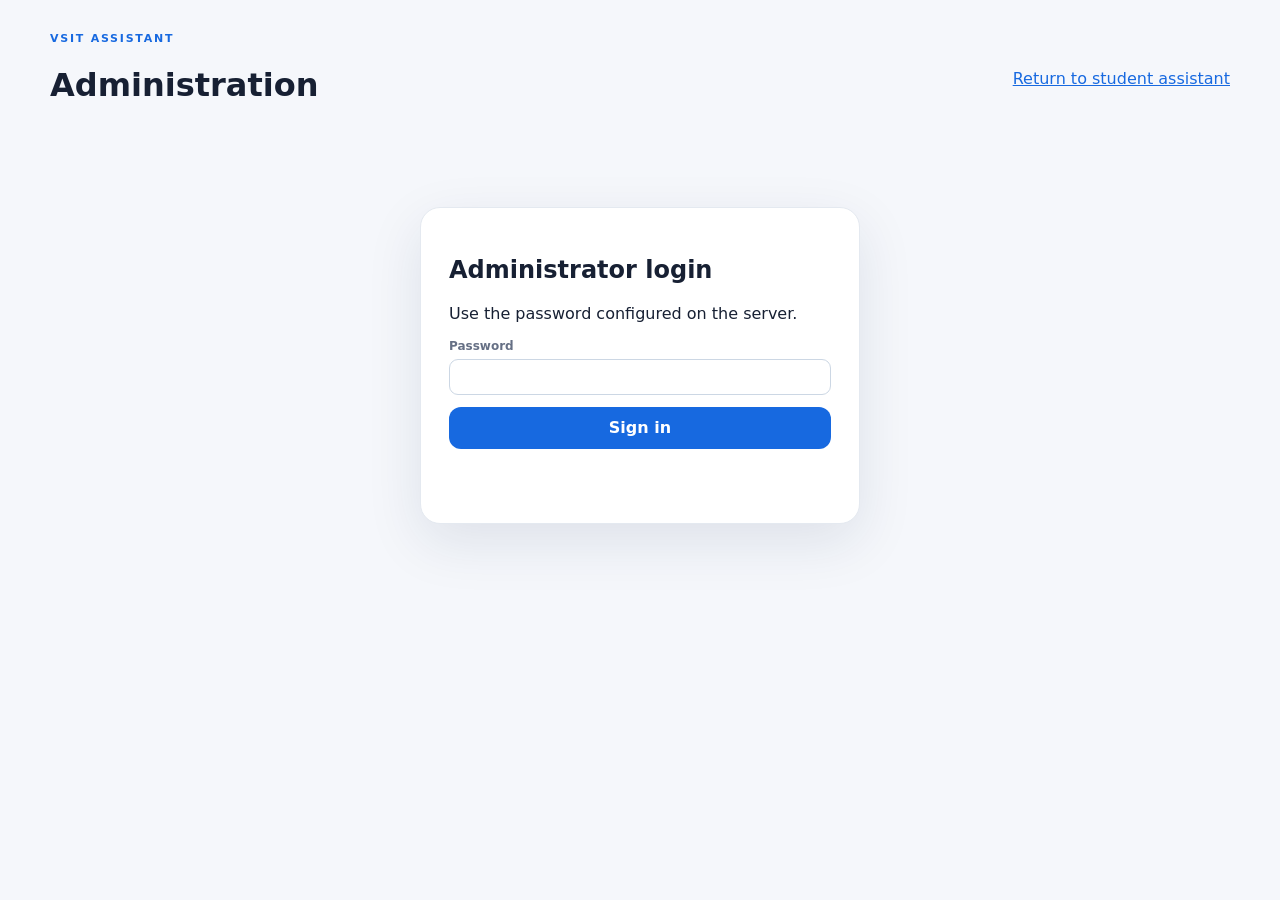
==== frontend/admin.html @ be3f6d36 "feat: redesign student and admin experience" ====
<!doctype html>
<html lang="en">
<head>
    <meta charset="utf-8">
    <meta name="viewport" content="width=device-width, initial-scale=1">
    <title>VSIT Assistant Administration</title>
    <link rel="stylesheet" href="style.css">
</head>
<body class="admin-page">
    <main class="admin-shell">
        <header class="admin-header">
            <div><p class="eyebrow">VSIT ASSISTANT</p><h1>Administration</h1></div>
            <a href="/">Return to student assistant</a>
        </header>

        <section class="auth-card" id="login-panel">
            <h2>Administrator login</h2>
            <p>Use the password configured on the server.</p>
            <form class="stack-form" id="admin-login-form">
                <label>Password<input name="password" type="password" autocomplete="current-password" required></label>
                <button class="primary-button" type="submit">Sign in</button>
            </form>
            <p class="status-message" id="login-status" aria-live="polite"></p>
        </section>

        <section id="admin-workspace" hidden>
            <div class="admin-nav" role="tablist" aria-label="Administration areas">
                <button class="active" data-admin-view="academics">Academics</button>
                <button data-admin-view="knowledge">Knowledge</button>
                <button data-admin-view="faculty">Faculty</button>
                <button data-admin-view="offices">Offices</button>
                <button data-admin-view="documents">Documents</button>
                <button id="logout-button">Log out</button>
            </div>

            <section class="admin-panel" data-admin-panel="academics">
                <div class="admin-card"><h2>Academic event</h2>
                    <form class="stack-form" id="academic-form">
                        <input type="hidden" name="id">
                        <label>Title<input name="title" maxlength="200" required></label>
                        <label>Type<select name="event_type" required><option value="examination">Examination</option><option value="deadline">Deadline</option><option value="holiday">Holiday</option><option value="notice">Notice</option><option value="activity">Activity</option></select></label>
                        <label>Description<textarea name="description"></textarea></label>
                        <label>Course<input name="course"></label>
                        <label>Semester<input name="semester"></label>
                        <label>Starts at<input name="starts_at" type="datetime-local" required></label>
                        <label>Ends at<input name="ends_at" type="datetime-local"></label>
                        <label>Location<input name="location"></label>
                        <label>Resource URL<input name="resource_url" type="url"></label>
                        <label><input name="is_published" type="checkbox"> Published</label>
                        <div class="form-actions"><button class="primary-button" type="submit">Save event</button><button class="secondary-button" type="reset">Clear</button></div>
                    </form>
                </div>
                <div class="admin-card"><h2>Academic events</h2><div class="record-list" id="academics-list"></div></div>
            </section>

            <section class="admin-panel" data-admin-panel="knowledge" hidden>
                <div class="admin-card"><h2>Knowledge entry</h2>
                    <form class="stack-form" id="knowledge-form">
                        <input type="hidden" name="id">
                        <label>Category<input name="category" required></label>
                        <label>Topic<input name="topic" required></label>
                        <label>Question<textarea name="question" required></textarea></label>
                        <label>Answer<textarea name="answer" rows="5" required></textarea></label>
                        <div class="form-actions"><button class="primary-button" type="submit">Save entry</button><button class="secondary-button" type="reset">Clear</button></div>
                    </form>
                </div>
                <div class="admin-card"><h2>Knowledge entries</h2><div class="record-list" id="knowledge-list"></div></div>
            </section>

            <section class="admin-panel" data-admin-panel="faculty" hidden>
                <div class="admin-card"><h2>Faculty member</h2>
                    <form class="stack-form" id="faculty-form">
                        <input type="hidden" name="id">
                        <label>Name<input name="name" required></label>
                        <label>Department<input name="department" required></label>
                        <label>Designation<input name="designation"></label>
                        <label>Subjects<input name="subjects"></label>
                        <label>Email<input name="email" type="email"></label>
                        <label>Phone<input name="phone"></label>
                        <label>Office hours<input name="office_hours"></label>
                        <label>Office location<input name="office_location"></label>
                        <label><input name="is_hod" type="checkbox"> Head of department</label>
                        <div class="form-actions"><button class="primary-button" type="submit">Save faculty</button><button class="secondary-button" type="reset">Clear</button></div>
                    </form>
                </div>
                <div class="admin-card"><h2>Faculty</h2><div class="record-list" id="faculty-list"></div></div>
            </section>

            <section class="admin-panel" data-admin-panel="offices" hidden>
                <div class="admin-card"><h2>Office</h2>
                    <form class="stack-form" id="office-form">
                        <input type="hidden" name="id">
                        <label>Office name<input name="office_name" required></label>
                        <label>Department<input name="department"></label>
                        <label>Purpose<textarea name="purpose"></textarea></label>
                        <label>Timings<input name="timings"></label>
                        <label>Location<input name="location"></label>
                        <label>Contact person<input name="contact_person"></label>
                        <label>Contact email<input name="contact_email" type="email"></label>
                        <label>Contact phone<input name="contact_phone"></label>
                        <label>Procedure<textarea name="procedure_details"></textarea></label>
                        <label><input name="is_active" type="checkbox" checked> Active</label>
                        <div class="form-actions"><button class="primary-button" type="submit">Save office</button><button class="secondary-button" type="reset">Clear</button></div>
                    </form>
                </div>
                <div class="admin-card"><h2>Offices</h2><div class="record-list" id="offices-list"></div></div>
            </section>

            <section class="admin-panel" data-admin-panel="documents" hidden>
                <div class="admin-card"><h2>Upload document</h2>
                    <form class="stack-form" id="document-form">
                        <label>Title<input name="title" required></label>
                        <label>Category<input name="category" required placeholder="examination, policy, notice…"></label>
                        <label>PDF or text file<input name="file" type="file" accept=".pdf,.txt" required></label>
                        <button class="primary-button" type="submit">Upload document</button>
                    </form>
                </div>
                <div class="admin-card"><h2>Documents</h2><div class="record-list" id="documents-list"></div></div>
            </section>
            <p class="status-message" id="admin-status" aria-live="polite"></p>
        </section>
    </main>
    <script src="admin.js"></script>
</body>
</html>
---- frontend/style.css ----
:root {
    --navy: #0b1f3a;
    --navy-soft: #17395f;
    --blue: #1769e0;
    --blue-soft: #eaf2ff;
    --gold: #f5b942;
    --ink: #172033;
    --muted: #667085;
    --line: #e4e9f0;
    --surface: #ffffff;
    --background: #f5f7fb;
    --success: #1c9b63;
    --danger: #c0394f;
    --shadow: 0 18px 55px rgba(18, 42, 76, 0.10);
}

* { box-sizing: border-box; }
html { color-scheme: light; }
body {
    margin: 0;
    min-height: 100vh;
    background: var(--background);
    color: var(--ink);
    font-family: Inter, ui-sans-serif, system-ui, -apple-system, BlinkMacSystemFont, "Segoe UI", sans-serif;
}
button, input, textarea, select { font: inherit; }
button, a { -webkit-tap-highlight-color: transparent; }
button { cursor: pointer; }
:focus-visible { outline: 3px solid rgba(23, 105, 224, .35); outline-offset: 3px; }
.sr-only { position: absolute; width: 1px; height: 1px; padding: 0; margin: -1px; overflow: hidden; clip: rect(0, 0, 0, 0); white-space: nowrap; border: 0; }

.app-shell { min-height: 100vh; display: grid; grid-template-columns: 248px minmax(0, 1fr); }
.sidebar {
    position: sticky; top: 0; height: 100vh; padding: 28px 20px;
    display: flex; flex-direction: column; color: #fff;
    background: radial-gradient(circle at 0 0, #234d7c, transparent 42%), var(--navy);
}
.brand { display: flex; gap: 12px; align-items: center; color: inherit; text-decoration: none; margin-bottom: 36px; }
.brand-mark, .avatar { display: grid; place-items: center; color: var(--navy); background: var(--gold); font-weight: 800; }
.brand-mark { width: 42px; height: 42px; border-radius: 13px; font-size: 20px; }
.brand strong, .brand small { display: block; }
.brand small { color: #b8c5d6; margin-top: 3px; font-size: 12px; }
nav { display: grid; gap: 8px; }
.nav-item { display: flex; align-items: center; gap: 12px; width: 100%; padding: 12px 14px; border: 0; border-radius: 12px; color: #c8d4e3; background: transparent; text-align: left; }
.nav-item:hover, .nav-item.active { color: #fff; background: rgba(255,255,255,.11); }
.nav-item.active { box-shadow: inset 3px 0 var(--gold); }
.nav-item span { width: 22px; text-align: center; }
.sidebar-footer { margin-top: auto; padding: 18px 12px 0; border-top: 1px solid rgba(255,255,255,.12); color: #aebed1; font-size: 12px; line-height: 1.5; }
.sidebar-footer a { color: #fff; }

.main-content { min-width: 0; }
.topbar { min-height: 102px; padding: 24px clamp(22px, 4vw, 58px); display: flex; align-items: center; justify-content: space-between; border-bottom: 1px solid var(--line); background: rgba(255,255,255,.86); backdrop-filter: blur(12px); }
.topbar h1, .section-heading h2 { margin: 3px 0 0; font-size: clamp(23px, 3vw, 32px); letter-spacing: -.03em; }
.eyebrow { margin: 0; color: var(--blue); font-size: 11px; letter-spacing: .16em; font-weight: 800; }
.system-status { display: flex; gap: 8px; align-items: center; color: var(--muted); font-size: 13px; }
.system-status span { width: 9px; height: 9px; border-radius: 50%; background: var(--success); box-shadow: 0 0 0 5px rgba(28,155,99,.12); }
.view { padding: 30px clamp(18px, 4vw, 58px) 44px; }

.chat-panel { height: calc(100vh - 162px); min-height: 570px; display: flex; flex-direction: column; background: var(--surface); border: 1px solid var(--line); border-radius: 22px; box-shadow: var(--shadow); overflow: hidden; }
.chat-messages { flex: 1; overflow-y: auto; padding: 30px; background: linear-gradient(180deg, #fbfcff 0%, #f6f8fc 100%); }
.message { display: flex; gap: 12px; max-width: 780px; margin-bottom: 24px; }
.message.user-message { margin-left: auto; flex-direction: row-reverse; }
.avatar { flex: 0 0 34px; width: 34px; height: 34px; border-radius: 11px; font-size: 14px; }
.user-message .avatar { color: #fff; background: var(--blue); }
.message-author { margin: 0 0 6px; color: var(--muted); font-size: 12px; font-weight: 700; }
.user-message .message-author { text-align: right; }
.message-bubble { padding: 14px 16px; border: 1px solid var(--line); border-radius: 6px 18px 18px 18px; background: #fff; line-height: 1.55; box-shadow: 0 5px 18px rgba(27,49,78,.05); }
.message-bubble p { margin: 0 0 8px; }
.message-bubble p:last-child { margin-bottom: 0; }
.user-message .message-bubble { border-color: var(--blue); border-radius: 18px 6px 18px 18px; background: var(--blue); color: #fff; }
.source-list { display: flex; flex-wrap: wrap; gap: 7px; margin-top: 10px; }
.source-chip { padding: 6px 9px; border-radius: 999px; background: var(--blue-soft); color: #225da8; font-size: 11px; font-weight: 700; }
.quick-prompts { display: flex; gap: 8px; padding: 12px 20px; overflow-x: auto; border-top: 1px solid var(--line); background: #fff; }
.quick-prompts button { flex: 0 0 auto; padding: 8px 12px; border: 1px solid #d9e2ee; border-radius: 999px; color: #38516e; background: #f9fbfe; font-size: 12px; }
.quick-prompts button:hover { border-color: #a9c7ef; background: var(--blue-soft); }
.composer { display: grid; grid-template-columns: minmax(0,1fr) auto auto auto; gap: 8px; align-items: end; padding: 16px 20px 8px; border-top: 1px solid var(--line); }
.composer textarea { width: 100%; max-height: 120px; resize: none; padding: 12px 14px; border: 1px solid #ccd7e4; border-radius: 12px; line-height: 1.4; }
.icon-button { width: 44px; height: 44px; border: 1px solid #ccd7e4; border-radius: 12px; background: #fff; }
.icon-button.active { color: #fff; border-color: var(--danger); background: var(--danger); }
.send-button, .primary-button { border: 0; border-radius: 12px; background: var(--blue); color: #fff; font-weight: 750; }
.send-button { min-height: 44px; padding: 0 18px; }
.send-button:disabled { opacity: .6; cursor: wait; }
.composer-note { margin: 0; padding: 0 22px 14px; color: var(--muted); font-size: 11px; }

.section-heading { display: flex; justify-content: space-between; align-items: end; margin-bottom: 24px; }
.secondary-button { padding: 10px 14px; border: 1px solid #ccd7e4; border-radius: 10px; background: #fff; color: var(--ink); }
.filter-bar { display: grid; grid-template-columns: repeat(3, minmax(130px, 1fr)) auto; gap: 12px; align-items: end; padding: 18px; margin-bottom: 22px; border: 1px solid var(--line); border-radius: 16px; background: #fff; }
.filter-bar label { display: grid; gap: 6px; color: var(--muted); font-size: 12px; font-weight: 700; }
.filter-bar input, .filter-bar select, .resource-search input { min-height: 42px; padding: 9px 11px; border: 1px solid #ccd7e4; border-radius: 10px; background: #fff; }
.primary-button { min-height: 42px; padding: 9px 16px; }
.card-grid { display: grid; grid-template-columns: repeat(auto-fill, minmax(255px, 1fr)); gap: 16px; }
.info-card { padding: 20px; border: 1px solid var(--line); border-radius: 16px; background: #fff; box-shadow: 0 10px 30px rgba(18,42,76,.06); }
.info-card .tag { display: inline-block; padding: 5px 8px; border-radius: 999px; color: #225da8; background: var(--blue-soft); font-size: 10px; font-weight: 800; text-transform: uppercase; letter-spacing: .06em; }
.info-card h3 { margin: 13px 0 8px; font-size: 17px; }
.info-card p { color: var(--muted); line-height: 1.5; font-size: 13px; }
.info-card .meta { color: var(--ink); font-weight: 700; }
.resource-search { display: grid; grid-template-columns: 1fr auto; gap: 10px; margin-bottom: 18px; }
.search-results { display: grid; gap: 12px; margin-bottom: 28px; }
.search-hit { padding: 16px 18px; border-left: 4px solid var(--blue); border-radius: 8px 14px 14px 8px; background: #fff; box-shadow: 0 8px 24px rgba(18,42,76,.06); }
.search-hit p { margin: 6px 0 0; color: var(--muted); line-height: 1.5; }
.subheading { margin: 28px 0 16px; }
.empty-state { grid-column: 1/-1; padding: 35px; border: 1px dashed #becbd9; border-radius: 16px; color: var(--muted); text-align: center; }

.admin-page { padding: 32px; }
.admin-shell { max-width: 1180px; margin: 0 auto; }
.admin-header { display: flex; align-items: center; justify-content: space-between; margin-bottom: 24px; }
.admin-header a { color: var(--blue); }
.auth-card { max-width: 440px; padding: 28px; margin: 9vh auto; border: 1px solid var(--line); border-radius: 20px; background: #fff; box-shadow: var(--shadow); }
.stack-form { display: grid; gap: 12px; }
.stack-form label { display: grid; gap: 6px; color: var(--muted); font-size: 12px; font-weight: 700; }
.stack-form input, .stack-form textarea, .stack-form select { width: 100%; padding: 10px 11px; border: 1px solid #ccd7e4; border-radius: 9px; background: #fff; }
.admin-nav { display: flex; gap: 7px; overflow-x: auto; margin-bottom: 18px; }
.admin-nav button { padding: 9px 12px; border: 1px solid var(--line); border-radius: 10px; background: #fff; }
.admin-nav button.active { color: #fff; border-color: var(--blue); background: var(--blue); }
.admin-panel { display: grid; grid-template-columns: minmax(280px, .8fr) minmax(360px, 1.2fr); gap: 18px; }
.admin-card { padding: 20px; border: 1px solid var(--line); border-radius: 16px; background: #fff; }
.record-list { display: grid; gap: 9px; }
.record-row { display: flex; justify-content: space-between; gap: 10px; align-items: center; padding: 11px 0; border-bottom: 1px solid var(--line); }
.record-row:last-child { border-bottom: 0; }
.record-actions { display: flex; gap: 6px; }
.small-button { padding: 6px 8px; border: 1px solid #ccd7e4; border-radius: 8px; background: #fff; font-size: 12px; }
.danger-button { color: var(--danger); }
.form-actions { display: flex; gap: 8px; }
.status-message { min-height: 20px; color: var(--muted); font-size: 13px; }
[hidden] { display: none !important; }

@media (max-width: 860px) {
    .app-shell { grid-template-columns: 1fr; }
    .sidebar { position: static; height: auto; padding: 16px 18px; flex-direction: row; align-items: center; gap: 18px; }
    .brand { margin: 0 auto 0 0; }
    .brand small, .sidebar-footer { display: none; }
    .sidebar nav { display: flex; }
    .nav-item { width: auto; font-size: 0; padding: 10px; }
    .nav-item span { font-size: 17px; }
    .topbar { min-height: 84px; }
    .chat-panel { height: calc(100vh - 145px); }
    .filter-bar { grid-template-columns: 1fr 1fr; }
    .admin-panel { grid-template-columns: 1fr; }
}

@media (max-width: 560px) {
    .sidebar { position: sticky; z-index: 5; top: 0; }
    .brand strong { font-size: 14px; }
    .brand-mark { width: 36px; height: 36px; }
    .topbar { padding: 18px; }
    .topbar h1 { font-size: 21px; }
    .system-status { display: none; }
    .view { padding: 12px; }
    .chat-panel { height: calc(100vh - 122px); min-height: 0; border-radius: 15px; }
    .chat-messages { padding: 18px 14px; }
    .message { max-width: 94%; }
    .composer { grid-template-columns: minmax(0, 1fr) auto auto; padding: 12px 10px 6px; }
    #speech-toggle { display: none; }
    .send-button { grid-column: 1/-1; }
    .filter-bar { grid-template-columns: 1fr; }
    .resource-search { grid-template-columns: 1fr; }
    .admin-page { padding: 16px; }
}
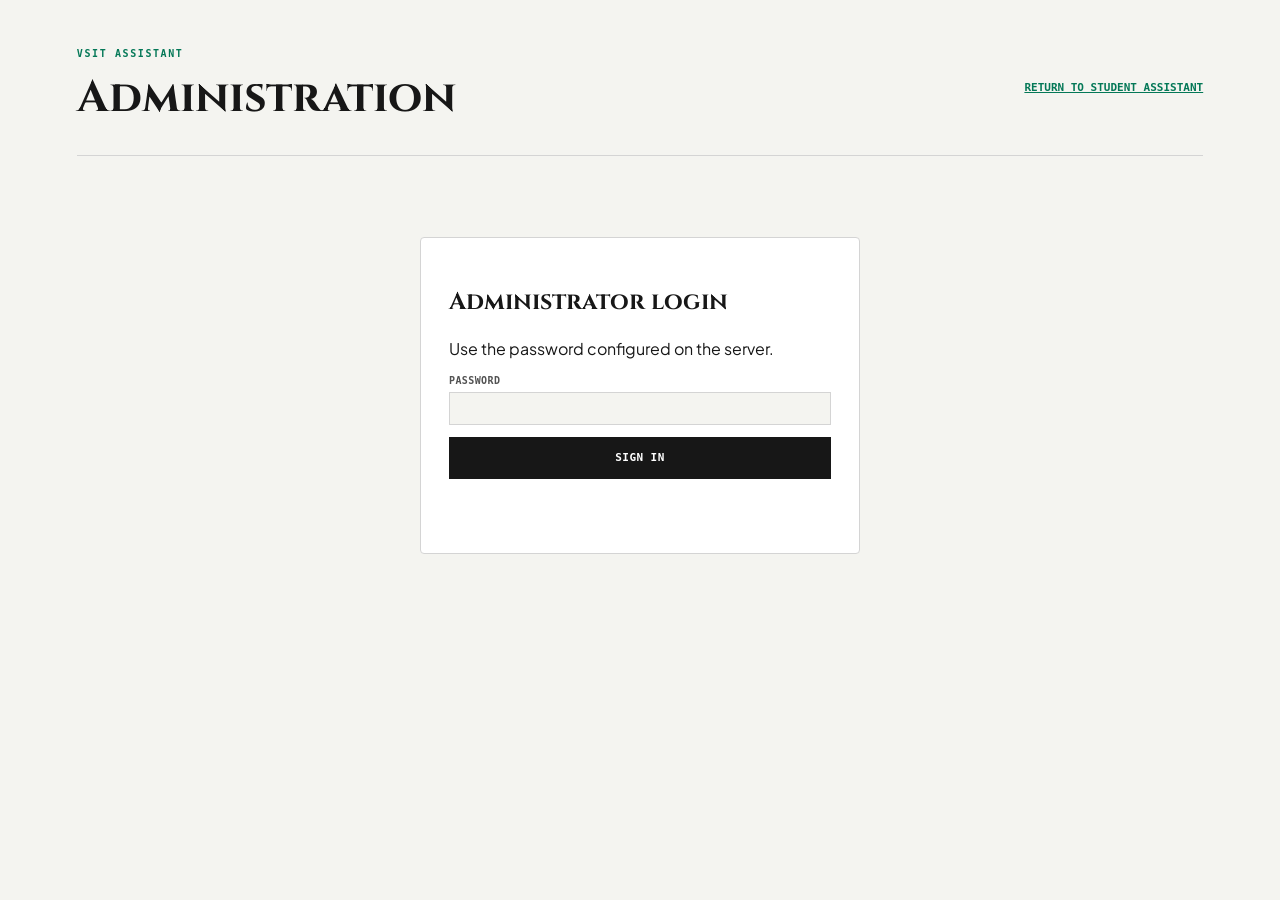
==== commit e63f4ad3: "feat: apply editorial reference theme" ====
--- a/frontend/admin.html
+++ b/frontend/admin.html
@@ -4,6 +4,9 @@
     <meta charset="utf-8">
     <meta name="viewport" content="width=device-width, initial-scale=1">
     <title>VSIT Assistant Administration</title>
+    <link rel="preconnect" href="https://fonts.googleapis.com">
+    <link rel="preconnect" href="https://fonts.gstatic.com" crossorigin>
+    <link href="https://fonts.googleapis.com/css2?family=Cinzel:wght@500;700;800&family=Plus+Jakarta+Sans:wght@300;400;500;600;700&display=swap" rel="stylesheet">
     <link rel="stylesheet" href="style.css">
 </head>
 <body class="admin-page">
--- a/frontend/style.css
+++ b/frontend/style.css
@@ -156,3 +156,126 @@
     .resource-search { grid-template-columns: 1fr; }
     .admin-page { padding: 16px; }
 }
+
+/* Reference theme: Mumbai civic editorial system adapted for VSIT. */
+:root {
+    --navy: #171717;
+    --navy-soft: #262626;
+    --blue: #059669;
+    --blue-soft: #ecfdf5;
+    --gold: #f4f4f0;
+    --ink: #171717;
+    --muted: #737373;
+    --line: #d4d4d4;
+    --surface: #ffffff;
+    --background: #f4f4f0;
+    --success: #059669;
+    --danger: #dc2626;
+    --shadow: 0 1px 2px rgba(0,0,0,.04);
+}
+
+html { scroll-behavior: smooth; }
+body {
+    background: var(--background);
+    color: var(--ink);
+    font-family: 'Plus Jakarta Sans', ui-sans-serif, system-ui, sans-serif;
+}
+
+.app-shell { display: block; min-height: 100vh; }
+.sidebar {
+    position: sticky; z-index: 10; top: 0; width: 100%; height: auto; min-height: 72px;
+    padding: 13px clamp(20px, 5vw, 64px); display: flex; flex-direction: row; align-items: center;
+    gap: 28px; color: #f4f4f0; background: rgba(23,23,23,.96); border-bottom: 1px solid #404040;
+    backdrop-filter: blur(12px);
+}
+.brand { gap: 11px; margin: 0 auto 0 0; color: #f4f4f0; }
+.brand-mark { width: 34px; height: 34px; border-radius: 999px; color: #171717; background: #f4f4f0; font-family: 'Cinzel', serif; font-size: 16px; }
+.brand strong { font-family: 'Cinzel', serif; font-size: 14px; letter-spacing: .02em; }
+.brand small { color: #a3a3a3; font-size: 10px; letter-spacing: .04em; }
+.sidebar nav { display: flex; gap: 4px; }
+.nav-item { width: auto; padding: 10px 15px; border-radius: 0; color: #a3a3a3; font: 500 11px 'Plus Jakarta Sans', sans-serif; letter-spacing: .04em; }
+.nav-item:hover, .nav-item.active { color: #fff; background: #262626; }
+.nav-item.active { box-shadow: inset 0 -2px #10b981; }
+.nav-item span { display: none; }
+.sidebar-footer { display: none; }
+
+.topbar {
+    min-height: 154px; padding: 38px clamp(20px, 7vw, 104px) 30px; align-items: end;
+    border-bottom: 1px solid #d4d4d4; background: var(--background); backdrop-filter: none;
+}
+.eyebrow { color: #047857; font: 700 10px/1.2 ui-monospace, SFMono-Regular, Menlo, monospace; letter-spacing: .16em; text-transform: uppercase; }
+.topbar h1, .section-heading h2 { margin-top: 9px; font-family: 'Cinzel', Georgia, serif; font-weight: 700; letter-spacing: -.02em; }
+.topbar h1 { font-size: clamp(28px, 4vw, 48px); }
+.system-status { padding: 7px 10px; border: 1px solid #a7f3d0; color: #065f46; background: #ecfdf5; font: 600 10px ui-monospace, SFMono-Regular, monospace; text-transform: uppercase; letter-spacing: .04em; }
+.system-status span { width: 7px; height: 7px; background: #10b981; box-shadow: none; }
+.view { padding: 38px clamp(20px, 7vw, 104px) 64px; }
+
+.chat-panel { height: auto; min-height: 600px; border: 1px solid #d4d4d4; border-radius: 6px; box-shadow: var(--shadow); background: #fff; }
+.chat-messages { min-height: 430px; padding: clamp(22px, 4vw, 42px); background: #fff; }
+.message { max-width: 860px; margin-bottom: 28px; }
+.avatar { width: 31px; height: 31px; flex-basis: 31px; border-radius: 999px; color: #fff; background: #171717; font: 700 11px ui-monospace, monospace; }
+.user-message .avatar { background: #059669; }
+.message-author { color: #737373; font: 700 10px ui-monospace, monospace; letter-spacing: .05em; text-transform: uppercase; }
+.message-bubble { padding: 15px 17px; border: 1px solid #d4d4d4; border-radius: 4px 12px 12px 12px; box-shadow: none; line-height: 1.65; }
+.user-message .message-bubble { border-color: #171717; border-radius: 12px 4px 12px 12px; background: #171717; }
+.quick-prompts { gap: 7px; padding: 13px 20px; border-color: #d4d4d4; background: #fafaf8; }
+.quick-prompts button { padding: 8px 11px; border: 1px solid #d4d4d4; border-radius: 0; color: #404040; background: #f4f4f0; font: 600 10px ui-monospace, monospace; text-transform: uppercase; letter-spacing: .03em; }
+.quick-prompts button:hover { border-color: #171717; color: #fff; background: #262626; }
+.composer { padding: 15px 20px 8px; border-color: #d4d4d4; }
+.composer textarea { border-color: #d4d4d4; border-radius: 2px; background: #f4f4f0; }
+.icon-button { border-color: #d4d4d4; border-radius: 2px; background: #f4f4f0; }
+.send-button, .primary-button { border-radius: 0; background: #171717; font: 700 11px ui-monospace, monospace; letter-spacing: .04em; text-transform: uppercase; }
+.send-button { min-height: 44px; }
+.send-button:hover, .primary-button:hover { background: #262626; }
+.composer-note { color: #737373; font: 10px ui-monospace, monospace; }
+
+.section-heading { margin-bottom: 26px; }
+.section-heading h2 { font-size: clamp(24px, 3vw, 38px); }
+.secondary-button { padding: 9px 12px; border-radius: 0; border-color: #d4d4d4; background: transparent; font: 600 10px ui-monospace, monospace; text-transform: uppercase; }
+.filter-bar { gap: 10px; padding: 16px; margin-bottom: 26px; border-radius: 4px; border-color: #d4d4d4; background: #fff; box-shadow: none; }
+.filter-bar label { color: #525252; font: 600 10px ui-monospace, monospace; text-transform: uppercase; letter-spacing: .04em; }
+.filter-bar input, .filter-bar select, .resource-search input { border-color: #d4d4d4; border-radius: 0; background: #f4f4f0; }
+.card-grid { gap: 12px; }
+.info-card { padding: 18px; border-radius: 3px; border-color: #d4d4d4; box-shadow: none; transition: border-color .2s ease, transform .2s ease; }
+.info-card:hover { border-color: #737373; transform: translateY(-2px); }
+.info-card .tag { padding: 5px 7px; border-radius: 0; color: #065f46; background: #ecfdf5; font: 700 9px ui-monospace, monospace; }
+.info-card h3 { margin: 14px 0 8px; font-family: 'Cinzel', Georgia, serif; font-size: 17px; }
+.info-card p { color: #525252; }
+.info-card .meta { color: #171717; font: 600 11px ui-monospace, monospace; }
+.resource-search { margin-bottom: 18px; }
+.search-hit { padding: 16px 18px; border: 1px solid #d4d4d4; border-left: 3px solid #059669; border-radius: 0; box-shadow: none; background: #fff; }
+.subheading { font-family: 'Cinzel', Georgia, serif; }
+.empty-state { padding: 35px; border-color: #a3a3a3; border-radius: 3px; background: #fafaf8; }
+
+.admin-page { min-height: 100vh; padding: 0 clamp(16px, 6vw, 88px) 56px; background: var(--background); }
+.admin-shell { max-width: 1240px; }
+.admin-header { padding: 48px 0 28px; margin-bottom: 22px; border-bottom: 1px solid #d4d4d4; }
+.admin-header h1, .auth-card h2, .admin-card h2 { font-family: 'Cinzel', Georgia, serif; }
+.admin-header h1 { margin: 8px 0 0; font-size: clamp(28px, 4vw, 44px); }
+.admin-header a { color: #047857; font: 600 11px ui-monospace, monospace; text-transform: uppercase; }
+.auth-card { margin: 9vh auto; border-radius: 4px; border-color: #d4d4d4; box-shadow: none; }
+.auth-card h2 { font-size: 24px; }
+.stack-form label { color: #525252; font: 600 10px ui-monospace, monospace; text-transform: uppercase; letter-spacing: .04em; }
+.stack-form input, .stack-form textarea, .stack-form select { border-color: #d4d4d4; border-radius: 0; background: #f4f4f0; }
+.admin-nav { padding-bottom: 12px; border-bottom: 1px solid #d4d4d4; }
+.admin-nav button { border-radius: 0; border-color: #d4d4d4; background: transparent; font: 600 10px ui-monospace, monospace; text-transform: uppercase; }
+.admin-nav button.active { border-color: #171717; background: #171717; }
+.admin-card { border-radius: 3px; border-color: #d4d4d4; box-shadow: none; }
+.admin-card h2 { margin-top: 0; }
+.record-row { border-color: #e5e5e5; }
+.small-button { border-radius: 0; border-color: #d4d4d4; font: 600 10px ui-monospace, monospace; text-transform: uppercase; }
+
+@media (max-width: 700px) {
+    .sidebar { min-height: 64px; padding: 10px 14px; gap: 10px; }
+    .brand strong { font-size: 12px; }
+    .brand small { display: none; }
+    .sidebar nav { gap: 0; }
+    .nav-item { padding: 9px 8px; font-size: 0; }
+    .nav-item::after { content: attr(data-view); font: 700 9px ui-monospace, monospace; text-transform: uppercase; }
+    .topbar { min-height: 128px; padding: 28px 18px 24px; }
+    .topbar h1 { font-size: 27px; }
+    .view { padding: 24px 14px 42px; }
+    .chat-panel { min-height: calc(100vh - 216px); }
+    .chat-messages { min-height: 390px; padding: 22px 16px; }
+    .filter-bar { grid-template-columns: 1fr; }
+}
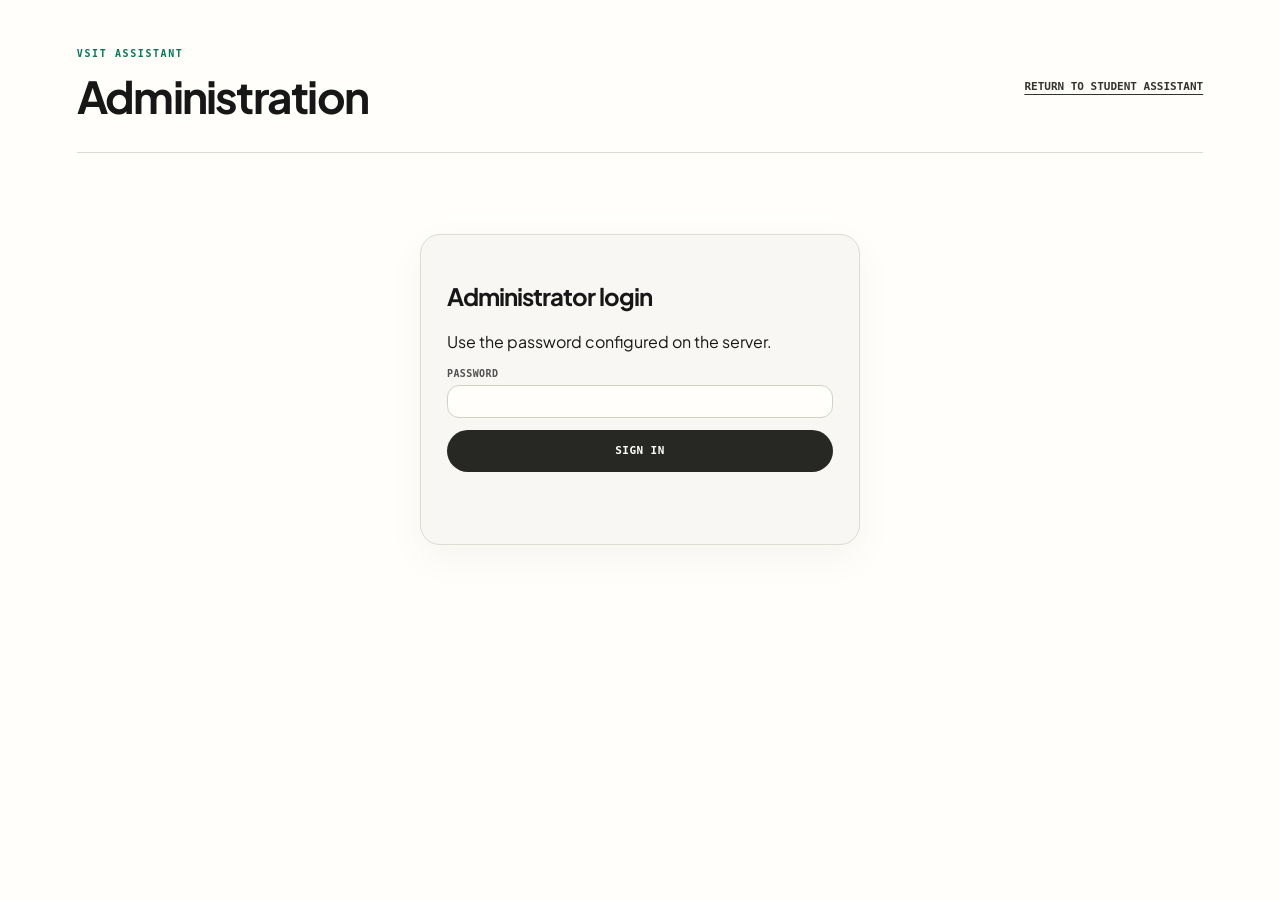
==== commit 8359bb82: "style: refine brain frame and site surfaces" ====
--- a/frontend/admin.html
+++ b/frontend/admin.html
@@ -8,6 +8,7 @@
     <link rel="preconnect" href="https://fonts.gstatic.com" crossorigin>
     <link href="https://fonts.googleapis.com/css2?family=Cinzel:wght@500;700;800&family=Plus+Jakarta+Sans:wght@300;400;500;600;700&display=swap" rel="stylesheet">
     <link rel="stylesheet" href="style.css">
+    <link rel="stylesheet" href="polish.css">
 </head>
 <body class="admin-page">
     <main class="admin-shell">
--- a/frontend/style.css
+++ b/frontend/style.css
@@ -67,6 +67,13 @@
 .message-bubble { padding: 14px 16px; border: 1px solid var(--line); border-radius: 6px 18px 18px 18px; background: #fff; line-height: 1.55; box-shadow: 0 5px 18px rgba(27,49,78,.05); }
 .message-bubble p { margin: 0 0 8px; }
 .message-bubble p:last-child { margin-bottom: 0; }
+.timetable-heading { font-weight: 800; margin-bottom: 12px !important; }
+.timetable-grid { display: grid; gap: 6px; min-width: 620px; overflow-x: auto; }
+.timetable-row { display: grid; grid-template-columns: 1.15fr 1fr 1.1fr .8fr .8fr; gap: 8px; align-items: center; padding: 9px 10px; border: 1px solid #e5e7eb; border-radius: 6px; background: #fbfdfc; font-size: 12px; }
+.timetable-row span { min-width: 0; overflow-wrap: anywhere; }
+.timetable-header { border-color: #a7f3d0; background: #ecfdf5; color: #065f46; font-weight: 800; text-transform: uppercase; letter-spacing: .04em; font-size: 10px; }
+.timetable-row.lecture-row { border-left: 4px solid #2563eb; background: #eff6ff; }
+.timetable-row.practical-row { border-left: 4px solid #dc2626; background: #fef2f2; }
 .user-message .message-bubble { border-color: var(--blue); border-radius: 18px 6px 18px 18px; background: var(--blue); color: #fff; }
 .source-list { display: flex; flex-wrap: wrap; gap: 7px; margin-top: 10px; }
 .source-chip { padding: 6px 9px; border-radius: 999px; background: var(--blue-soft); color: #225da8; font-size: 11px; font-weight: 700; }
@@ -77,6 +84,8 @@
 .composer textarea { width: 100%; max-height: 120px; resize: none; padding: 12px 14px; border: 1px solid #ccd7e4; border-radius: 12px; line-height: 1.4; }
 .icon-button { width: 44px; height: 44px; border: 1px solid #ccd7e4; border-radius: 12px; background: #fff; }
 .icon-button.active { color: #fff; border-color: var(--danger); background: var(--danger); }
+.icon-button.speaking { color: #047857; border-color: #6ee7b7; background: #ecfdf5; animation: pulse-speech 1.8s ease-in-out infinite; }
+@keyframes pulse-speech { 0%,100% { box-shadow: 0 0 0 0 rgba(16,185,129,.18); } 50% { box-shadow: 0 0 0 7px rgba(16,185,129,0); } }
 .send-button, .primary-button { border: 0; border-radius: 12px; background: var(--blue); color: #fff; font-weight: 750; }
 .send-button { min-height: 44px; padding: 0 18px; }
 .send-button:disabled { opacity: .6; cursor: wait; }
@@ -124,6 +133,13 @@
 .status-message { min-height: 20px; color: var(--muted); font-size: 13px; }
 [hidden] { display: none !important; }
 
+button, a, .info-card, .search-hit, .nav-item { transition: color .2s ease, background-color .2s ease, border-color .2s ease, transform .2s ease, box-shadow .2s ease; }
+.nav-item:hover { transform: translateY(-1px); }
+.info-card:hover, .search-hit:hover { transform: translateY(-3px); box-shadow: 0 14px 30px rgba(18,42,76,.10); }
+@media (prefers-reduced-motion: reduce) {
+    *, *::before, *::after { animation-duration: .01ms !important; animation-iteration-count: 1 !important; scroll-behavior: auto !important; transition-duration: .01ms !important; }
+}
+
 @media (max-width: 860px) {
     .app-shell { grid-template-columns: 1fr; }
     .sidebar { position: static; height: auto; padding: 16px 18px; flex-direction: row; align-items: center; gap: 18px; }
@@ -157,6 +173,17 @@
     .admin-page { padding: 16px; }
 }
 
+/* Lightweight 3D-inspired VSIT header animation. */
+.topbar { position: relative; overflow: hidden; }
+.hero-orbit { position: absolute; right: clamp(32px, 8vw, 140px); top: 50%; width: 120px; height: 120px; transform: translateY(-50%) perspective(500px) rotateX(58deg) rotateZ(-18deg); transform-style: preserve-3d; pointer-events: none; opacity: .8; }
+.orbit-core { position: absolute; inset: 35px; display: grid; place-items: center; border: 1px solid #6ee7b7; border-radius: 50%; color: #064e3b; background: radial-gradient(circle at 35% 28%, #fff, #a7f3d0 38%, #059669 100%); box-shadow: 0 10px 25px rgba(5,150,105,.28), inset -8px -10px 16px rgba(4,78,59,.25); font: 800 22px Cinzel, serif; transform: translateZ(22px); animation: core-float 4s ease-in-out infinite; }
+.orbit-ring { position: absolute; inset: 10px; border: 1px solid rgba(5,150,105,.38); border-radius: 50%; transform-style: preserve-3d; animation: orbit-spin 8s linear infinite; }
+.orbit-ring-two { inset: 22px -8px; border-color: rgba(37,99,235,.28); transform: rotateX(70deg) rotateY(20deg); animation-duration: 6s; animation-direction: reverse; }
+@keyframes orbit-spin { to { transform: rotateZ(360deg) rotateX(8deg); } }
+@keyframes core-float { 0%,100% { transform: translateZ(18px) translateY(0); } 50% { transform: translateZ(34px) translateY(-6px); } }
+@media (prefers-reduced-motion: reduce) { .hero-orbit, .orbit-ring, .orbit-core { animation: none; } }
+@media (max-width: 700px) { .hero-orbit { right: 18px; width: 82px; height: 82px; opacity: .55; } .orbit-core { inset: 25px; font-size: 16px; } .orbit-ring { inset: 5px; } .orbit-ring-two { inset: 15px -4px; } }
+
 /* Reference theme: Mumbai civic editorial system adapted for VSIT. */
 :root {
     --navy: #171717;
@@ -190,6 +217,9 @@
 }
 .brand { gap: 11px; margin: 0 auto 0 0; color: #f4f4f0; }
 .brand-mark { width: 34px; height: 34px; border-radius: 999px; color: #171717; background: #f4f4f0; font-family: 'Cinzel', serif; font-size: 16px; }
+.brand-mark { width: 76px; border-radius: 4px; display: grid; place-items: center; color: #fff; background: transparent; }
+.brand-mark svg { width: 100%; height: 100%; overflow: visible; }
+.brand-mark text { fill: #fff; font: 800 25px/1 'Arial Narrow', Arial, sans-serif; letter-spacing: 2px; }
 .brand strong { font-family: 'Cinzel', serif; font-size: 14px; letter-spacing: .02em; }
 .brand small { color: #a3a3a3; font-size: 10px; letter-spacing: .04em; }
 .sidebar nav { display: flex; gap: 4px; }
@@ -211,13 +241,18 @@
 .view { padding: 38px clamp(20px, 7vw, 104px) 64px; }
 
 .chat-panel { height: auto; min-height: 600px; border: 1px solid #d4d4d4; border-radius: 6px; box-shadow: var(--shadow); background: #fff; }
+.chat-panel { animation: panel-in .45s ease-out both; }
+@keyframes panel-in { from { opacity: 0; transform: translateY(8px); } to { opacity: 1; transform: translateY(0); } }
 .chat-messages { min-height: 430px; padding: clamp(22px, 4vw, 42px); background: #fff; }
 .message { max-width: 860px; margin-bottom: 28px; }
+.message { animation: message-in .25s ease-out both; }
+@keyframes message-in { from { opacity: 0; transform: translateY(5px); } to { opacity: 1; transform: translateY(0); } }
 .avatar { width: 31px; height: 31px; flex-basis: 31px; border-radius: 999px; color: #fff; background: #171717; font: 700 11px ui-monospace, monospace; }
 .user-message .avatar { background: #059669; }
 .message-author { color: #737373; font: 700 10px ui-monospace, monospace; letter-spacing: .05em; text-transform: uppercase; }
 .message-bubble { padding: 15px 17px; border: 1px solid #d4d4d4; border-radius: 4px 12px 12px 12px; box-shadow: none; line-height: 1.65; }
 .user-message .message-bubble { border-color: #171717; border-radius: 12px 4px 12px 12px; background: #171717; }
+.assistant-message .message-bubble { max-width: 100%; overflow-x: auto; }
 .quick-prompts { gap: 7px; padding: 13px 20px; border-color: #d4d4d4; background: #fafaf8; }
 .quick-prompts button { padding: 8px 11px; border: 1px solid #d4d4d4; border-radius: 0; color: #404040; background: #f4f4f0; font: 600 10px ui-monospace, monospace; text-transform: uppercase; letter-spacing: .03em; }
 .quick-prompts button:hover { border-color: #171717; color: #fff; background: #262626; }
--- a/frontend/polish.css
+++ b/frontend/polish.css
@@ -0,0 +1,71 @@
+/* Refined version of the existing black-and-ivory site theme. */
+body:has(.app-shell){background:#fffefa;color:#171717}
+.app-shell{background:#fffefa;--ink:#171717;--muted:#66665f;--line:#dcdad3;--blue:#171717}
+.app-shell .sidebar{background:#fffefa;border-color:#e7e5df}
+.app-shell .nav-item{border-radius:999px;transition:background .2s ease,transform .2s ease,border-color .2s ease}
+.app-shell .nav-item.active{background:#eeece6;border-color:#d5d2c9}
+.app-shell .nav-item:hover{background:#f2f0ea;transform:translateY(-1px)}
+.app-shell .campus-hero{background:#fffefa;border-color:#e4e2dc}
+.app-shell .hero-description{color:#63635e}
+.app-shell .hero-footer{border-color:#d5d2cb}
+/* A complete model viewport with controls anchored inside the frame. */
+.campus-art{position:relative;display:block;height:clamp(430px,42vw,560px);min-height:0;padding:44px 18px 58px;border:1px solid #e0ded7;border-radius:30px;background:radial-gradient(circle at 50% 42%,#faf9f5 0,#f3f1ec 72%,#eeece6 100%);box-shadow:0 22px 70px rgba(36,34,28,.07);overflow:hidden;isolation:isolate}
+.campus-art::before{content:'';position:absolute;left:50%;top:50%;width:min(78%,500px);aspect-ratio:1;transform:translate(-50%,-50%);border:1px solid #d0cec6;border-radius:50%;box-shadow:0 0 0 42px rgba(255,254,250,.5),0 0 0 43px rgba(215,212,205,.25);pointer-events:none}
+.campus-art::after{content:'';position:absolute;inset:10px;border:1px solid rgba(255,255,255,.55);border-radius:22px;pointer-events:none}
+#neural-brain{position:relative;z-index:1;width:100%;height:100%;display:block}
+.campus-art .art-label-top{top:24px;left:25px;right:auto;z-index:2}
+.campus-art .art-shadow{left:27%;bottom:73px;width:46%;height:10px;background:rgba(39,38,32,.13);filter:blur(13px);z-index:0}
+.model-frame-footer{position:absolute;z-index:3;left:24px;right:24px;bottom:19px;display:flex;align-items:center;justify-content:space-between;gap:14px}
+.model-frame-footer .art-label-bottom{position:static;max-width:calc(100% - 120px);line-height:1.55;color:#65635d}
+.model-frame-footer .art-label-bottom a{color:#55544f;text-decoration-color:#aaa69d;text-underline-offset:3px}
+.model-frame-footer .motion-toggle{position:static;flex:none;border:1px solid #c9c5bc;border-radius:999px;background:rgba(255,254,250,.9);color:#34342f;padding:8px 13px}
+.model-frame-footer .motion-toggle:hover{background:#ece9e2;border-color:#9e9b91}
+/* Quiet depth and clearer hierarchy on every content page. */
+.app-shell .view{max-width:1500px;background:#fffefa}
+.app-shell .section-heading{border-color:#e0ddd6}
+.app-shell .section-heading h2{color:#20201e}
+.app-shell .chat-panel{border:1px solid #d9d6ce;border-radius:24px;box-shadow:0 18px 55px rgba(36,34,28,.055)}
+.chat-heading{background:#f5f3ef;border-color:#e4e1d9}
+.chat-heading h2{color:#22221f}
+.app-shell .chat-messages{background:#fffefa}
+.app-shell .message-bubble{border-color:#e0ddd6;box-shadow:0 4px 16px rgba(36,34,28,.025)}
+.app-shell .user-message .message-bubble{background:#282824;border-color:#282824}
+.app-shell .composer{background:#faf9f6;border-color:#e3e0d9}
+.app-shell .composer textarea,.app-shell .filter-bar input,.app-shell .filter-bar select,.app-shell .resource-search input{background:#fffefa;border:1px solid #d4d0c7;color:#252520}
+.app-shell .composer textarea:focus,.app-shell .filter-bar input:focus,.app-shell .filter-bar select:focus,.app-shell .resource-search input:focus{outline:2px solid #6a6962;outline-offset:2px}
+.app-shell .icon-button{background:#fffefa;border-color:#cbc7be}
+.app-shell .icon-button:hover{background:#f0eee8}
+.app-shell .info-card,.app-shell .filter-bar,.app-shell .search-hit,.app-shell .empty-state{background:#f8f7f3;border:1px solid #e0ddd5;border-radius:20px;box-shadow:0 7px 26px rgba(36,34,28,.035)}
+.app-shell .info-card{padding:25px}
+.app-shell .info-card:hover,.app-shell .search-hit:hover{border-color:#b9b5ac;box-shadow:0 17px 34px rgba(36,34,28,.065);transform:translateY(-3px)}
+.app-shell .info-card h3{font-family:'Plus Jakarta Sans',sans-serif;color:#252521;font-weight:700}
+.app-shell .info-card .tag{background:#eeece6;color:#45453f;border-color:#d8d4cb}
+.app-shell .info-card p,.app-shell .search-hit p{color:#67665f}
+.app-shell .filter-bar{padding:23px;gap:14px}
+.app-shell .search-hit{border-left:1px solid #e0ddd5;padding:21px 24px}
+.app-shell .empty-state{border-style:dashed;padding:42px}
+.app-shell .timetable-grid{border:1px solid #d2cec4;border-radius:18px}
+.app-shell .timetable-row,.app-shell .timetable-row.lecture-row,.app-shell .timetable-row.practical-row{background:#fffefa;border-bottom:1px solid #e4e1d9}
+.app-shell .timetable-row:nth-child(even):not(.timetable-header){background:#f8f7f3}
+.app-shell .timetable-row.timetable-header{background:#272723;color:#fff}
+.app-shell .timetable-row.lecture-row>span:last-child{background:#eaf0fc;color:#2452a8;border-color:#bfd0eb}
+.app-shell .timetable-row.practical-row>span:last-child{background:#fff0ed;color:#ab3830;border-color:#ecc6c0}
+.app-shell[data-current-view]:not([data-current-view="assistant"]) .campus-hero{background:#f6f5f1}
+/* Administration shares the same palette, form language, and card rhythm. */
+.admin-page{--background:#fffefa;--ink:#171717;--muted:#66665f;--line:#dcdad3;--blue:#171717;background:#fffefa;color:#171717}
+.admin-page .admin-header{border-color:#dedbd4}
+.admin-page .admin-header h1,.admin-page .auth-card h2,.admin-page .admin-card h2{font-family:'Plus Jakarta Sans',sans-serif;font-weight:700;letter-spacing:-.04em}
+.admin-page .admin-header a{color:#34342f;text-underline-offset:4px}
+.admin-page .auth-card,.admin-page .admin-card{background:#f8f7f3;border:1px solid #dedbd3;border-radius:20px;box-shadow:0 13px 40px rgba(36,34,28,.045);padding:26px}
+.admin-page .stack-form input,.admin-page .stack-form textarea,.admin-page .stack-form select{background:#fffefa;border:1px solid #d4d0c7;border-radius:12px;color:#252520}
+.admin-page .admin-nav{border-color:#dedbd4}
+.admin-page .admin-nav button{background:#f7f6f2;color:#42423c;border:1px solid #dedbd3;border-radius:999px;padding:10px 17px}
+.admin-page .admin-nav button.active{background:#272723;color:#fff;border-color:#272723}
+.admin-page .primary-button{background:#272723;border-radius:999px;padding:11px 20px}
+.admin-page .secondary-button{background:#fffefa;border:1px solid #bdb9b0;border-radius:999px;padding:11px 20px}
+.admin-page .record-row{border-color:#e3e0d9}
+.app-shell :focus-visible,.admin-page :focus-visible{outline:2px solid #3b3a35;outline-offset:3px}
+@media(max-width:900px){.campus-art{height:clamp(350px,52vw,480px);padding:42px 13px 59px}.app-shell .info-card{padding:21px}}
+@media(max-width:700px){.campus-art{height:390px;min-height:0}.app-shell .chat-panel{box-shadow:none}}
+@media(max-width:560px){.campus-art{height:345px;padding:37px 10px 58px;border-radius:24px}.campus-art::after{inset:7px;border-radius:18px}.campus-art .art-label-top{top:16px;left:17px}.model-frame-footer{left:16px;right:16px;bottom:14px;gap:8px}.model-frame-footer .art-label-bottom{font-size:7px;max-width:calc(100% - 103px)}.model-frame-footer .motion-toggle{font-size:9px;padding:7px 10px}.campus-art .art-shadow{bottom:61px}.app-shell .info-card,.app-shell .filter-bar,.app-shell .search-hit{border-radius:17px}.admin-page .admin-card{padding:18px}}
+@media(prefers-reduced-motion:reduce){.app-shell *,.admin-page *{animation:none!important;transition:none!important}}
